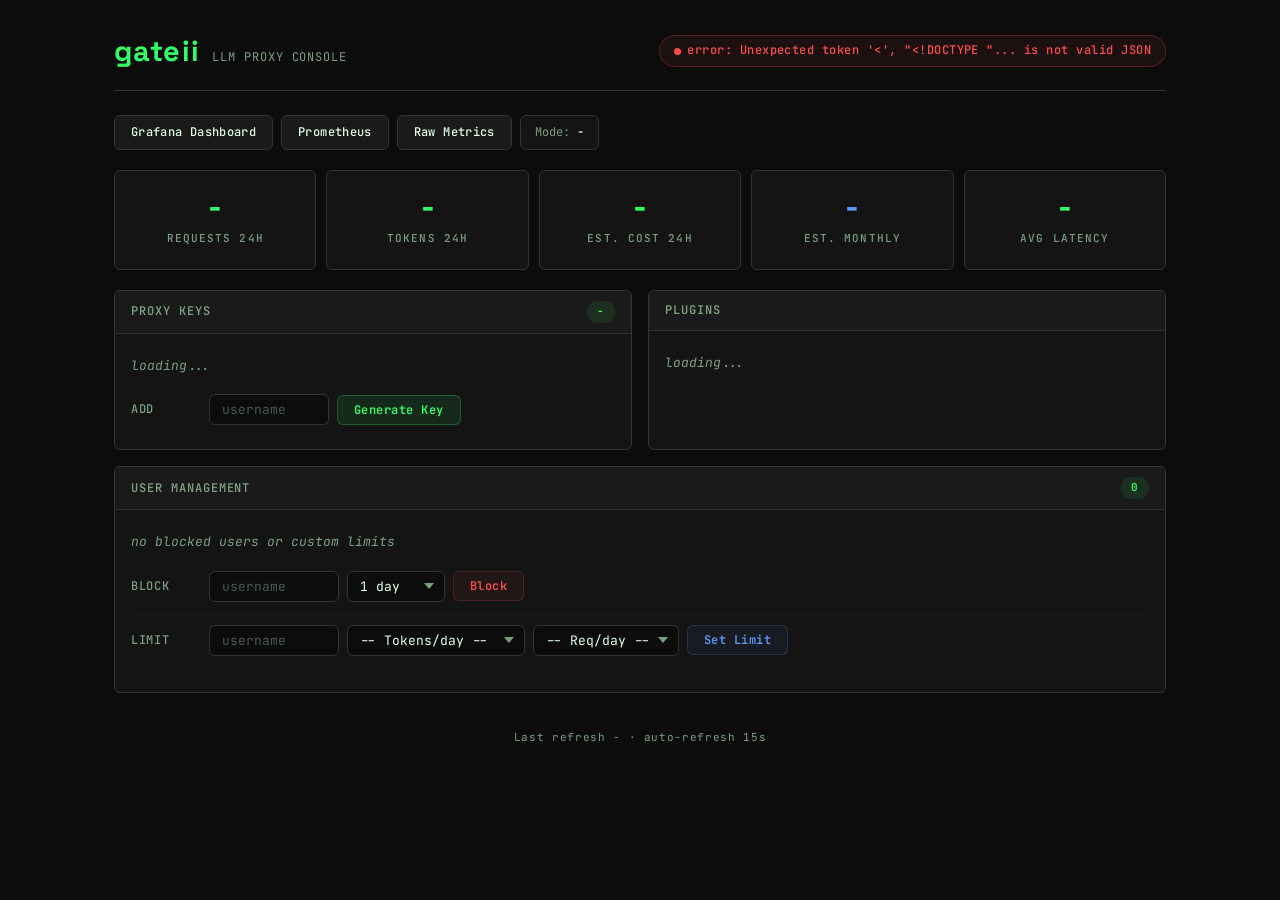
==== config/openresty/html/console.html @ f800d0b9 "fix: OR link and API fetch use order=top-weekly" ====
<!DOCTYPE html>
<html lang="en">
<head>
<meta charset="utf-8">
<meta name="viewport" content="width=device-width,initial-scale=1">
<title>gateii console</title>
<link rel="preconnect" href="https://fonts.googleapis.com">
<link href="https://fonts.googleapis.com/css2?family=JetBrains+Mono:wght@400;500;600;700&family=Space+Grotesk:wght@400;500;600;700&display=swap" rel="stylesheet">
<style>
*{margin:0;padding:0;box-sizing:border-box}
:root{
  --bg:#0c0c0c;
  --surface:#141414;
  --surface2:#1a1a1a;
  --fg:#e0ffe8;
  --accent:#33ff66;
  --accent-dim:#33ff6640;
  --accent-subtle:#33ff6618;
  --dim:#7a9f80;
  --warn:#ffc857;
  --err:#ff4d4d;
  --blue:#5b9aff;
  --border:#2a3a2e;
  --border-bright:#33ff6630;
  --radius:6px;
  --font-mono:'JetBrains Mono',monospace;
  --font-display:'Space Grotesk',sans-serif;
}
html{background:var(--bg);height:100%}
body{
  font-family:var(--font-mono);font-size:14px;color:var(--fg);
  background:var(--bg);min-height:100%;line-height:1.6;
  -webkit-font-smoothing:antialiased;
}
.shell{max-width:1100px;margin:0 auto;padding:28px 24px 48px}

/* Header */
.header{display:flex;align-items:center;justify-content:space-between;margin-bottom:24px;padding-bottom:16px;border-bottom:1px solid var(--border)}
.brand{display:flex;align-items:baseline;gap:12px}
.brand-name{font-family:var(--font-display);font-size:1.8rem;font-weight:700;color:var(--accent);letter-spacing:.04em}
.brand-tag{font-size:12px;color:var(--dim);letter-spacing:.08em;text-transform:uppercase}
.status-pill{display:inline-flex;align-items:center;gap:6px;padding:5px 14px;border-radius:20px;font-size:12px;font-weight:500;letter-spacing:.04em}
.status-pill.online{background:#33ff6612;color:var(--accent);border:1px solid var(--accent-dim)}
.status-pill.offline{background:#ff4d4d12;color:var(--err);border:1px solid #ff4d4d40}
.status-dot{width:7px;height:7px;border-radius:50%;background:currentColor}
.status-pill.online .status-dot{animation:pulse 2s ease infinite}
@keyframes pulse{0%,100%{opacity:1}50%{opacity:.4}}

/* Toolbar */
.toolbar{display:flex;gap:8px;margin-bottom:20px;flex-wrap:wrap}
.toolbar a,.toolbar button{
  font-family:var(--font-mono);font-size:12px;font-weight:500;
  padding:7px 16px;border-radius:var(--radius);text-decoration:none;letter-spacing:.03em;
  transition:all .15s ease;cursor:pointer;display:inline-flex;align-items:center;gap:6px;
}
.toolbar a{color:var(--fg);background:var(--surface2);border:1px solid var(--border)}
.toolbar a:hover{background:var(--accent-subtle);border-color:var(--accent-dim);color:var(--accent)}
.toolbar .mode-tag{padding:7px 14px;border-radius:var(--radius);font-size:12px;background:var(--surface);border:1px solid var(--border);color:var(--dim);cursor:default}
.toolbar .mode-tag b{color:var(--fg);font-weight:600}

/* Stats row */
.stats{display:grid;grid-template-columns:repeat(5,1fr);gap:10px;margin-bottom:20px}
.stat-card{background:var(--surface);border:1px solid var(--border);border-radius:var(--radius);padding:18px 16px;text-align:center;transition:border-color .2s}
.stat-card:hover{border-color:var(--border-bright)}
.stat-val{font-family:var(--font-display);font-size:2rem;font-weight:700;line-height:1.1;color:var(--accent);transition:color .3s}
.stat-label{font-size:11px;color:var(--dim);letter-spacing:.1em;margin-top:6px;text-transform:uppercase;font-weight:500}
.stat-sub{font-size:10px;color:var(--dim);margin-top:3px;font-style:italic}
.c-green{color:var(--accent)}.c-yellow{color:var(--warn)}.c-red{color:var(--err)}.c-blue{color:var(--blue)}

/* Panels */
.panel{background:var(--surface);border:1px solid var(--border);border-radius:var(--radius);margin-bottom:16px;overflow:hidden}
.panel-head{padding:10px 16px;font-size:12px;font-weight:600;letter-spacing:.08em;text-transform:uppercase;border-bottom:1px solid var(--border);color:var(--dim);display:flex;justify-content:space-between;align-items:center;background:var(--surface2)}
.panel-head .count{background:var(--accent-subtle);color:var(--accent);padding:2px 10px;border-radius:10px;font-size:11px;font-weight:600}
.panel-body{padding:14px 16px}

/* Tables */
table{width:100%;border-collapse:collapse;font-size:13px}
th{text-align:left;color:var(--dim);font-weight:500;padding:8px 12px;letter-spacing:.06em;font-size:11px;text-transform:uppercase;border-bottom:1px solid var(--border);background:var(--surface2)}
td{padding:8px 12px;border-bottom:1px solid #ffffff08}
tr:hover td{background:var(--accent-subtle)}
.text-right{text-align:right}
.key-masked{color:var(--dim);font-size:12px;letter-spacing:.02em}
.key-user{color:var(--accent);font-weight:500}
/* Summary row */
.summary-row td{border-top:2px solid var(--border);font-weight:600;color:var(--accent);padding-top:10px}

/* Action forms */
.action-row{display:flex;gap:8px;align-items:center;padding:10px 0;flex-wrap:wrap}
.action-row+.action-row{border-top:1px solid #ffffff08;margin-top:2px}
.action-label{font-size:12px;color:var(--dim);min-width:70px;text-transform:uppercase;letter-spacing:.06em;font-weight:500}
.input{
  font-family:var(--font-mono);font-size:13px;padding:6px 12px;border-radius:var(--radius);
  background:var(--bg);color:var(--fg);border:1px solid var(--border);outline:none;transition:border-color .15s;
}
.input:focus{border-color:var(--accent-dim)}
.input::placeholder{color:#4a5a4e}
.input-sm{width:100px}
select.input{cursor:pointer;-webkit-appearance:none;padding-right:28px;
  background-image:url("data:image/svg+xml,%3Csvg xmlns='http://www.w3.org/2000/svg' width='10' height='6'%3E%3Cpath d='M0 0l5 6 5-6z' fill='%237a9f80'/%3E%3C/svg%3E");
  background-repeat:no-repeat;background-position:right 10px center;
}
.btn{font-family:var(--font-mono);font-size:12px;font-weight:600;padding:6px 16px;border-radius:var(--radius);cursor:pointer;letter-spacing:.04em;transition:all .15s;border:1px solid}
.btn-primary{background:var(--accent-subtle);color:var(--accent);border-color:var(--accent-dim)}
.btn-primary:hover{background:#33ff6625;border-color:var(--accent)}
.btn-danger{background:#ff4d4d10;color:var(--err);border-color:#ff4d4d30}
.btn-danger:hover{background:#ff4d4d20;border-color:var(--err)}
.btn-blue{background:#5b9aff10;color:var(--blue);border-color:#5b9aff30}
.btn-blue:hover{background:#5b9aff20;border-color:var(--blue)}

/* Blocked/limits rows */
.user-row{display:flex;justify-content:space-between;align-items:center;padding:8px 0;border-bottom:1px solid #ffffff08;gap:12px}
.user-row:last-child{border:none}
.user-info{display:flex;flex-direction:column;gap:2px}
.user-name{font-weight:600;color:var(--fg)}
.user-meta{font-size:11px;color:var(--dim)}
.user-actions{display:flex;gap:6px;flex-shrink:0}

/* Badges */
.badge{display:inline-block;padding:3px 10px;font-size:11px;font-weight:600;letter-spacing:.06em;border-radius:var(--radius);border:1px solid}
.badge-on{color:var(--accent);border-color:var(--accent-dim);background:var(--accent-subtle)}
.badge-off{color:var(--dim);border-color:var(--border);background:var(--surface2)}

/* Toast */
.toast{position:fixed;bottom:24px;right:24px;padding:10px 20px;border-radius:var(--radius);font-size:13px;font-weight:500;background:var(--surface2);border:1px solid var(--accent-dim);color:var(--accent);transform:translateY(80px);opacity:0;transition:all .3s ease;z-index:100}
.toast.show{transform:translateY(0);opacity:1}
.toast.error{border-color:#ff4d4d40;color:var(--err)}

/* Footer */
.footer{text-align:center;color:var(--dim);font-size:11px;padding:20px 0;letter-spacing:.06em}
.footer a{color:var(--dim);text-decoration:none;border-bottom:1px solid var(--border)}
.footer a:hover{color:var(--accent);border-color:var(--accent-dim)}

/* Progress bars */
.usage-card{padding:10px 0;border-bottom:1px solid #ffffff08}
.usage-card:last-child{border:none}
.usage-header{display:flex;justify-content:space-between;align-items:baseline;margin-bottom:6px}
.usage-user{font-weight:600;font-size:13px}
.usage-detail{font-size:11px;color:var(--dim)}
.progress-wrap{display:flex;align-items:center;gap:10px;margin-top:4px}
.progress-label{font-size:11px;color:var(--dim);min-width:55px}
.progress-bar{flex:1;height:8px;background:var(--surface2);border-radius:4px;overflow:hidden}
.progress-fill{height:100%;border-radius:4px;transition:width .5s ease,background .3s}
.progress-fill.ok{background:var(--accent)}
.progress-fill.warn{background:var(--warn)}
.progress-fill.danger{background:var(--err)}
.progress-pct{font-size:11px;color:var(--dim);min-width:40px;text-align:right}
.empty{color:var(--dim);font-style:italic;font-size:13px;padding:8px 0}
.flash{animation:glow-flash .5s ease-out}
@keyframes glow-flash{0%{color:#fff}100%{}}

/* Attribution bar */
.provider-attr{padding:6px 16px;font-size:11px;color:var(--dim);border-bottom:1px solid var(--border);display:flex;gap:8px;align-items:center}
.provider-attr a{color:var(--blue);text-decoration:none;border-bottom:1px solid #5b9aff30}
.provider-attr a:hover{color:var(--accent);border-color:var(--accent-dim)}

/* Comparison bars */
.comp-row{display:flex;align-items:center;gap:12px;padding:8px 0;border-bottom:1px solid #ffffff08}
.comp-row:last-child{border:none}
.comp-provider{min-width:200px;font-size:13px;font-weight:500;display:flex;align-items:center;gap:8px}
.comp-vendor{font-size:10px;color:var(--dim);background:var(--surface2);padding:1px 6px;border-radius:3px;letter-spacing:.04em}
.comp-current{border:1px solid var(--accent-dim);color:var(--accent);background:var(--accent-subtle)}
.comp-bar-wrap{flex:1;height:10px;background:var(--surface2);border-radius:5px;overflow:hidden}
.comp-bar{height:100%;border-radius:5px;transition:width .5s ease}
.comp-cost{min-width:80px;text-align:right;font-size:13px;font-weight:600;font-family:var(--font-display)}
.comp-cheapest{color:var(--accent)}
.comp-expensive{color:var(--dim)}
.comp-bar.cheapest{background:var(--accent)}
.comp-bar.mid{background:var(--blue)}
.comp-bar.expensive{background:var(--warn)}
.comp-rank{font-size:10px;color:var(--dim);opacity:.7;white-space:nowrap;min-width:28px;text-align:right}

/* Two-column layout for bottom panels */
.grid-2{display:grid;grid-template-columns:1fr 1fr;gap:16px}

@media(max-width:700px){
  .stats{grid-template-columns:repeat(2,1fr)}
  .stats .stat-card:nth-child(5){grid-column:1/-1}
  .stat-val{font-size:1.5rem}
  .shell{padding:16px 12px 32px}
  .header{flex-direction:column;gap:12px;align-items:flex-start}
  .toolbar{flex-direction:column}
  .action-row{flex-direction:column;align-items:stretch}
  .action-label{min-width:auto}
  .grid-2{grid-template-columns:1fr}
}
</style>
</head>
<body>
<div class="shell">

  <div class="header">
    <div class="brand">
      <span class="brand-name">gateii</span>
      <span class="brand-tag">LLM Proxy Console</span>
    </div>
    <div id="status-pill" class="status-pill offline">
      <span class="status-dot"></span>
      <span id="status-text">connecting...</span>
    </div>
  </div>

  <div class="toolbar">
    <a href="http://localhost:3001" target="_blank">Grafana Dashboard</a>
    <a href="http://localhost:9090" target="_blank">Prometheus</a>
    <a href="/metrics" target="_blank">Raw Metrics</a>
    <span class="mode-tag">Mode: <b id="mode-display">-</b></span>
  </div>

  <!-- Stats -->
  <div class="stats">
    <div class="stat-card">
      <div class="stat-val c-green" id="s-req">-</div>
      <div class="stat-label">Requests 24h</div>
    </div>
    <div class="stat-card">
      <div class="stat-val c-green" id="s-tok">-</div>
      <div class="stat-label">Tokens 24h</div>
      <div class="stat-sub" id="s-tok-detail"></div>
    </div>
    <div class="stat-card">
      <div class="stat-val c-green" id="s-cost">-</div>
      <div class="stat-label">Est. Cost 24h</div>
    </div>
    <div class="stat-card">
      <div class="stat-val c-blue" id="s-monthly">-</div>
      <div class="stat-label">Est. Monthly</div>
      <div class="stat-sub" id="s-monthly-detail"></div>
    </div>
    <div class="stat-card">
      <div class="stat-val c-green" id="s-latency">-</div>
      <div class="stat-label">Avg Latency</div>
      <div class="stat-sub" id="s-latency-detail"></div>
    </div>
  </div>

  <!-- Top coding models comparison -->
  <div class="panel" id="comparison-panel" style="display:none">
    <div class="panel-head">
      <span>Monthly Cost — Top 10 Weekly (OpenRouter)</span>
      <span class="count" id="comp-tokens">-</span>
    </div>
    <div id="comp-source" class="provider-attr" style="display:none"></div>
    <div class="panel-body" id="comparison-body"></div>
  </div>

  <div class="grid-2">
    <!-- Keys -->
    <div class="panel">
      <div class="panel-head"><span>Proxy Keys</span><span class="count" id="key-count">-</span></div>
      <div class="panel-body">
        <div id="keys-body"><div class="empty">loading...</div></div>
        <div class="action-row" id="add-key-row">
          <span class="action-label">Add</span>
          <input class="input" id="add-user" type="text" placeholder="username" style="width:120px" maxlength="64">
          <button class="btn btn-primary" onclick="addKey()">Generate Key</button>
        </div>
      </div>
    </div>

    <!-- Plugins -->
    <div class="panel">
      <div class="panel-head"><span>Plugins</span></div>
      <div class="panel-body" id="plugins-body"><div class="empty">loading...</div></div>
    </div>
  </div>

  <!-- User Management: Block + Limits -->
  <div class="panel">
    <div class="panel-head"><span>User Management</span><span class="count" id="managed-count">0</span></div>
    <div class="panel-body">
      <div id="managed-body"><div class="empty">no blocked users or custom limits</div></div>

      <div class="action-row">
        <span class="action-label">Block</span>
        <input class="input" id="block-user" type="text" placeholder="username" style="width:130px" maxlength="64">
        <select class="input" id="block-ttl">
          <option value="3600">1 hour</option>
          <option value="86400" selected>1 day</option>
          <option value="604800">1 week</option>
          <option value="2592000">30 days</option>
        </select>
        <button class="btn btn-danger" onclick="blockUser()">Block</button>
      </div>

      <div class="action-row">
        <span class="action-label">Limit</span>
        <input class="input" id="limit-user" type="text" placeholder="username" style="width:130px" maxlength="64">
        <select class="input" id="limit-tokens-preset" onchange="toggleCustom('tok')">
          <option value="">-- Tokens/day --</option>
          <option value="500000">Light (500K ≈ $2)</option>
          <option value="2000000">Normal (2M ≈ $8)</option>
          <option value="5000000">Heavy (5M ≈ $20)</option>
          <option value="0">Unlimited</option>
          <option value="custom">Custom...</option>
        </select>
        <input class="input input-sm" id="limit-tokens-custom" type="number" placeholder="tokens" min="0" step="100000" style="display:none;width:120px">
        <select class="input" id="limit-requests-preset" onchange="toggleCustom('req')">
          <option value="">-- Req/day --</option>
          <option value="100">Light (100)</option>
          <option value="500">Normal (500)</option>
          <option value="1000">Heavy (1000)</option>
          <option value="0">Unlimited</option>
          <option value="custom">Custom...</option>
        </select>
        <input class="input input-sm" id="limit-requests-custom" type="number" placeholder="requests" min="0" step="10" style="display:none;width:100px">
        <button class="btn btn-blue" onclick="setLimit()">Set Limit</button>
      </div>

      <!-- Active usage per user (with progress bars) -->
      <div id="usage-bars" style="margin-top:12px"></div>
    </div>
  </div>

  <div class="footer">
    Last refresh <span id="last-refresh">-</span> &middot; auto-refresh 15s
  </div>
</div>

<div class="toast" id="toast"></div>

<script>
const $ = id => document.getElementById(id);

function toast(msg, isError) {
  const t = $('toast');
  t.textContent = msg;
  t.className = 'toast show' + (isError ? ' error' : '');
  clearTimeout(t._tid);
  t._tid = setTimeout(() => t.className = 'toast', 3000);
}

function parseMetrics(text) {
  const m = {};
  for (const line of text.split('\n')) {
    if (line.startsWith('#') || !line.trim()) continue;
    const match = line.match(/^(\w+)\{([^}]*)\}\s+(.+)$/);
    if (match) {
      const [, name, labels, value] = match;
      if (!m[name]) m[name] = [];
      const lo = {};
      labels.split(',').forEach(l => {
        const eq = l.indexOf('=');
        if (eq > 0) lo[l.slice(0, eq)] = l.slice(eq + 1).replace(/"/g, '');
      });
      m[name].push({ l: lo, v: parseFloat(value) });
    }
  }
  return m;
}

function fmt(n) {
  if (n >= 1e6) return (n / 1e6).toFixed(1) + 'M';
  if (n >= 1e3) return (n / 1e3).toFixed(1) + 'K';
  return Math.round(n).toString();
}

function fmtUSD(n) {
  if (n >= 1) return '$' + n.toFixed(2);
  if (n >= 0.01) return '$' + n.toFixed(3);
  return '$' + n.toFixed(4);
}

function setVal(id, val, prev) {
  const el = $(id);
  if (!el) return;
  el.textContent = val;
  if (prev !== undefined && prev !== val) el.classList.add('flash');
  el.addEventListener('animationend', () => el.classList.remove('flash'), { once: true });
}

function threshold(el, val, y, r) {
  if (!el) return;
  el.className = 'stat-val ' + (val >= r ? 'c-red' : val >= y ? 'c-yellow' : 'c-green');
}

let prev = {};
let providersData = null;
let llmPricesData = null;   // live pricing from llm-prices.com
let orModelsData = null;    // live pricing from OpenRouter API
let promAvailable = null; // null=unknown, true/false=cached
let monthlyTokensByPattern = null; // cached monthly projection from Prometheus

// --- Prometheus query helpers ---
async function promScalar(expr) {
  try {
    const r = await fetch(`/internal/prometheus/api/v1/query?query=${encodeURIComponent(expr)}`);
    if (!r.ok) { promAvailable = false; return null; }
    const data = await r.json();
    if (data.status !== 'success' || !data.data.result.length) return null;
    promAvailable = true;
    return parseFloat(data.data.result[0].value[1]) || 0;
  } catch (e) { promAvailable = false; return null; }
}

async function promVector(expr) {
  try {
    const r = await fetch(`/internal/prometheus/api/v1/query?query=${encodeURIComponent(expr)}`);
    if (!r.ok) return null;
    const data = await r.json();
    if (data.status !== 'success') return null;
    promAvailable = true;
    return data.data.result.map(r => ({ labels: r.metric, value: parseFloat(r.value[1]) || 0 }));
  } catch (e) { return null; }
}

// Fetch monthly token projection from Prometheus (7d avg × 30/7), grouped by model+type
async function fetchMonthlyProjection() {
  const vec = await promVector('sum by (model, type) (increase(gateii_tokens_total[7d])) / 7 * 30');
  if (!vec) return null;
  const byPattern = {};
  const activeProvider = providersData?.providers?.find(p => p.id === (providersData?.active_provider || 'anthropic'));
  const models = activeProvider?.models || [];
  for (const entry of vec) {
    const fullModel = entry.labels.model || '';
    const type = entry.labels.type || '';
    const lower = fullModel.toLowerCase();
    let pattern = fullModel;
    for (const pm of models) {
      if (lower.includes(pm.pattern)) { pattern = pm.pattern; break; }
    }
    if (!byPattern[pattern]) byPattern[pattern] = { input: 0, output: 0, cache_creation: 0, cache_read: 0, fullModels: [] };
    byPattern[pattern][type] = (byPattern[pattern][type] || 0) + entry.value;
    if (!byPattern[pattern].fullModels.includes(fullModel)) byPattern[pattern].fullModels.push(fullModel);
  }
  return byPattern;
}

// Fetch providers config + live pricing
async function loadProviders() {
  try {
    providersData = await fetch('/internal/admin/providers').then(r => r.json());
  } catch (e) {
    providersData = null;
  }
}

async function loadOpenRouterModels() {
  try {
    const r = await fetch('/internal/admin/openrouter-models');
    if (!r.ok) return;
    orModelsData = await r.json();
    if (orModelsData?.models && providersData?.comparison_models) {
      const orMap = {};
      for (const m of orModelsData.models) orMap[m.id] = m;
      for (const cm of providersData.comparison_models) {
        if (!cm.openrouter_id) continue;
        const live = orMap[cm.openrouter_id];
        if (live) {
          cm.input  = live.input;
          cm.output = live.output;
          cm._live    = true;
          cm._or_live = true;
        }
      }
    }
  } catch (e) {
    orModelsData = null;
  }
}

async function loadLlmPrices() {
  try {
    const r = await fetch('/internal/admin/llm-prices');
    if (!r.ok) return;
    llmPricesData = await r.json();
    // Update comparison model prices from live data (only for models without OR data)
    if (llmPricesData?.prices && providersData?.comparison_models) {
      const priceMap = {};
      for (const p of llmPricesData.prices) {
        priceMap[p.id] = p;
      }
      for (const cm of providersData.comparison_models) {
        if (cm._or_live) continue;  // OR data takes precedence
        const live = priceMap[cm.id];
        if (live) {
          cm.input = live.input;
          cm.output = live.output;
          if (live.input_cached !== null && live.input_cached !== undefined) cm.input_cached = live.input_cached;
          cm._live = true;
        }
      }
    }
  } catch (e) {
    // Fallback to static prices in providers.json
  }
}

// Collect token usage per model-pattern from metrics
function collectTokensByPattern(m) {
  const byPattern = {}; // { "opus": { input: N, output: N, cache_creation: N, cache_read: N } }
  const tokenEntries = m.gateii_tokens_total || [];
  // Get all unique model names from metrics
  const modelNames = new Set();
  tokenEntries.forEach(e => modelNames.add(e.l.model));
  // For each model, figure out which pattern it matches
  for (const fullModel of modelNames) {
    const lower = fullModel.toLowerCase();
    // Find matching pattern from active provider
    let matchedPattern = null;
    if (providersData) {
      const active = providersData.providers.find(p => p.id === providersData.active_provider) || providersData.providers[0];
      for (const pm of (active.models || [])) {
        if (lower.includes(pm.pattern)) { matchedPattern = pm.pattern; break; }
      }
    }
    if (!matchedPattern) {
      // Fallback: use model name itself
      matchedPattern = fullModel;
    }
    if (!byPattern[matchedPattern]) byPattern[matchedPattern] = { input: 0, output: 0, cache_creation: 0, cache_read: 0, fullModels: [] };
    if (!byPattern[matchedPattern].fullModels.includes(fullModel)) byPattern[matchedPattern].fullModels.push(fullModel);
    for (const e of tokenEntries) {
      if (e.l.model === fullModel) {
        byPattern[matchedPattern][e.l.type] = (byPattern[matchedPattern][e.l.type] || 0) + e.v;
      }
    }
  }
  return byPattern;
}

// Calculate cost for a provider given token usage by pattern
function calcProviderCost(provider, tokensByPattern) {
  let total = 0;
  const perModel = [];
  for (const pm of (provider.models || [])) {
    const usage = tokensByPattern[pm.pattern];
    if (!usage) { perModel.push({ model: pm, cost: 0 }); continue; }
    const cwm = provider.cache_write_multiplier || 1.25;
    const crm = provider.cache_read_multiplier || 0.1;
    let cost = 0;
    cost += (usage.input || 0) * pm.input / 1e6;
    cost += (usage.output || 0) * pm.output / 1e6;
    cost += (usage.cache_creation || 0) * (pm.input * cwm) / 1e6;
    cost += (usage.cache_read || 0) * (pm.input * crm) / 1e6;
    total += cost;
    perModel.push({ model: pm, cost, usage });
  }
  return { total, perModel };
}

let lastMetrics = null;

// Calculate cost for a single model given aggregate token usage.
// activeCwm/activeCrm: cache multipliers from the active provider (used as fallback for
// comparison models that don't define their own cache pricing).
function calcModelCost(model, totalInput, totalOutput, totalCacheWrite, totalCacheRead, activeCwm, activeCrm) {
  let cost = 0;
  cost += totalInput * model.input / 1e6;
  cost += totalOutput * model.output / 1e6;
  // Use model's own cache multiplier if defined, else fall back to active provider's
  const cwm = model.cache_write_multiplier ?? activeCwm ?? 1.25;
  const crm = activeCrm ?? 0.1;
  const cacheWritePrice = model.input * cwm;
  const cacheReadPrice = model.input_cached !== undefined ? model.input_cached : model.input * crm;
  cost += totalCacheWrite * cacheWritePrice / 1e6;
  cost += totalCacheRead * cacheReadPrice / 1e6;
  return cost;
}

function renderPricing(m) {
  if (!providersData || !providersData.providers) return;
  const provider = providersData.providers.find(p => p.id === (providersData.active_provider || 'anthropic'));
  if (!provider) return;

  const tokensByPattern = collectTokensByPattern(m);
  const result = calcProviderCost(provider, tokensByPattern);

  // --- Top Coding Models comparison (monthly projection) ---
  const compPanel = $('comparison-panel');
  const compBody = $('comparison-body');
  const compSource = $('comp-source');
  const compModels = providersData.comparison_models || [];

  // Aggregate ALL monthly tokens (across all model patterns)
  const monthlyTok = monthlyTokensByPattern || tokensByPattern;
  const isMonthly = !!monthlyTokensByPattern;

  let totalInput = 0, totalOutput = 0, totalCacheWrite = 0, totalCacheRead = 0;
  for (const u of Object.values(monthlyTok)) {
    totalInput += u.input || 0;
    totalOutput += u.output || 0;
    totalCacheWrite += u.cache_creation || 0;
    totalCacheRead += u.cache_read || 0;
  }
  const totalTokens = totalInput + totalOutput + totalCacheWrite + totalCacheRead;

  if (totalTokens === 0 || compModels.length === 0) {
    compPanel.style.display = 'none';
    return;
  }
  compPanel.style.display = '';
  $('comp-tokens').textContent = isMonthly
    ? `${fmt(totalTokens)} tokens/month (7d avg)`
    : `${fmt(totalTokens)} session tokens`;

  // Show source attribution
  {
    const orLink = `<a href="https://openrouter.ai/models?categories=programming&fmt=cards&order=top-weekly" target="_blank" style="color:var(--blue);text-decoration:none;border-bottom:1px solid #5b9aff30">openrouter.ai</a>`;
    const llmPricesLink = `<a href="https://github.com/simonw/llm-prices" target="_blank" style="color:var(--blue);text-decoration:none;border-bottom:1px solid #5b9aff30">simonw/llm-prices</a>`;
    const hasOrLive = compModels.some(cm => cm._or_live);
    const parts = [`Rankings: ${orLink} · top weekly programming`];
    if (hasOrLive) parts[0] += ' · prices live';
    parts.push(`Pricing data: ${llmPricesLink}`);
    compSource.style.display = '';
    compSource.innerHTML = parts.join(' &nbsp;·&nbsp; ');
  }

  // Calculate cost for each comparison model, using active provider's cache multipliers as fallback
  const entries = compModels.map(cm => ({
    ...cm,
    total: calcModelCost(cm, totalInput, totalOutput, totalCacheWrite, totalCacheRead,
      provider.cache_write_multiplier, provider.cache_read_multiplier)
  }));

  // Add current provider as "Your current mix"
  const currentTotal = result.total * (isMonthly ? 1 : 1); // session tokens same basis
  // For monthly: recalculate provider cost with monthly tokens
  let currentMonthlyCost = 0;
  if (isMonthly) {
    const monthlyResult = calcProviderCost(provider, monthlyTok);
    currentMonthlyCost = monthlyResult.total;
  } else {
    currentMonthlyCost = result.total;
  }
  entries.push({
    name: 'Your current mix',
    vendor: provider.name,
    total: currentMonthlyCost,
    _current: true
  });

  entries.sort((a, b) => a.total - b.total);
  const maxCost = Math.max(...entries.map(e => e.total), 0.001);
  const minCost = Math.min(...entries.filter(e => e.total > 0).map(e => e.total), maxCost);

  compBody.innerHTML = entries.map((e, i) => {
    const pct = Math.max(3, Math.round(e.total / maxCost * 100));
    const isCheapest = e.total === minCost && !e._current;
    const barClass = e._current ? 'mid' : isCheapest ? 'cheapest' : e.total >= maxCost * 0.8 ? 'expensive' : 'mid';
    const costClass = e._current ? '' : isCheapest ? 'comp-cheapest' : 'comp-expensive';
    const vendorBadge = e._current
      ? `<span class="comp-vendor comp-current">CURRENT</span>`
      : `<span class="comp-vendor">${e.vendor}</span>`;
    const liveIndicator = e._live ? ' *' : '';
    const rankBadge = (!e._current && e.or_rank != null)
      ? `<span class="comp-rank" title="OpenRouter coding rank">#${e.or_rank}</span>`
      : '';
    return `<div class="comp-row">
      <div class="comp-provider"><span>${e.name}${liveIndicator}</span>${vendorBadge}${rankBadge}</div>
      <div class="comp-bar-wrap"><div class="comp-bar ${barClass}" style="width:${pct}%"></div></div>
      <div class="comp-cost ${costClass}">${fmtUSD(e.total)}${isMonthly ? '/mo' : ''}</div>
    </div>`;
  }).join('');
}

async function refresh() {
  try {
    const h = await fetch('/health').then(r => r.ok);
    const pill = $('status-pill');
    const stxt = $('status-text');
    pill.className = h ? 'status-pill online' : 'status-pill offline';
    stxt.textContent = h ? 'online' : 'offline';

    const ov = await fetch('/internal/admin/overview').then(r => r.json());
    $('mode-display').textContent = ov.proxy_mode.toUpperCase() +
      (ov.passthrough_user ? ' (' + ov.passthrough_user + ')' : '');
    const akr = $('add-key-row');
    if (akr) akr.style.display = ov.proxy_mode === 'passthrough' ? 'none' : 'flex';

    const raw = await fetch('/metrics').then(r => r.text());
    const m = parseMetrics(raw);
    lastMetrics = m;

    // --- Stats: try Prometheus for real 24h data, fallback to live counters ---
    const [pReq, pTok, pCost, pLatSum, pInTok, pOutTok, pMonthlyCost] = await Promise.all([
      promScalar('sum(increase(gateii_requests_total[24h]))'),
      promScalar('sum(increase(gateii_tokens_total[24h]))'),
      promScalar('sum(increase(gateii_cost_dollars_total[24h]))'),
      promScalar('sum(increase(gateii_request_duration_ms_total[24h])) / clamp_min(sum(increase(gateii_requests_total[24h])), 1)'),
      promScalar('sum(increase(gateii_tokens_total{type="input"}[24h]))'),
      promScalar('sum(increase(gateii_tokens_total{type="output"}[24h]))'),
      promScalar('sum(increase(gateii_cost_dollars_total[7d])) / 7 * 30'),
    ]);

    // Also fetch monthly token projection for provider comparison
    monthlyTokensByPattern = await fetchMonthlyProjection();

    const useProm = pReq !== null;
    const liveFallback = () => ({
      req: (m.gateii_requests_total || []).reduce((s, e) => s + e.v, 0),
      tok: (m.gateii_tokens_total || []).reduce((s, e) => s + e.v, 0),
      cost: (m.gateii_cost_dollars_total || []).reduce((s, e) => s + e.v, 0),
      inTok: (m.gateii_tokens_total || []).filter(e => e.l.type === 'input').reduce((s, e) => s + e.v, 0),
      outTok: (m.gateii_tokens_total || []).filter(e => e.l.type === 'output').reduce((s, e) => s + e.v, 0),
      latMs: (() => { const t = (m.gateii_request_duration_ms_total || []).reduce((s, e) => s + e.v, 0);
                      const r = (m.gateii_requests_total || []).reduce((s, e) => s + e.v, 0);
                      return r > 0 ? t / r : 0; })(),
    });
    const fb = liveFallback();

    const reqTotal = useProm ? pReq : fb.req;
    const tokTotal = useProm ? pTok : fb.tok;
    const costTotal = useProm ? pCost : fb.cost;
    const inputTok = useProm ? pInTok : fb.inTok;
    const outputTok = useProm ? pOutTok : fb.outTok;
    const avgLatency = useProm ? Math.round(pLatSum) : Math.round(fb.latMs);

    const src = useProm ? 'prometheus' : 'live';

    setVal('s-req', fmt(reqTotal), prev.req); prev.req = fmt(reqTotal);
    setVal('s-tok', fmt(tokTotal), prev.tok); prev.tok = fmt(tokTotal);
    setVal('s-cost', fmtUSD(costTotal), prev.cost); prev.cost = fmtUSD(costTotal);
    const latStr = avgLatency > 0 ? avgLatency + 'ms' : '-';
    setVal('s-latency', latStr, prev.lat); prev.lat = latStr;

    $('s-tok-detail').textContent = `${fmt(inputTok)} in / ${fmt(outputTok)} out`;
    $('s-latency-detail').textContent = reqTotal > 0 ? `${Math.round(reqTotal)} req · ${src}` : '';

    // Monthly projection
    if (pMonthlyCost !== null) {
      const mStr = fmtUSD(pMonthlyCost);
      setVal('s-monthly', mStr, prev.monthly); prev.monthly = mStr;
      $('s-monthly-detail').textContent = '7d avg projected';
      threshold($('s-monthly'), pMonthlyCost, 50, 200);
    } else {
      // Fallback: extrapolate from live session data
      setVal('s-monthly', '-', prev.monthly); prev.monthly = '-';
      $('s-monthly-detail').textContent = 'needs prometheus';
    }

    threshold($('s-cost'), costTotal, 5, 20);
    threshold($('s-latency'), avgLatency, 5000, 15000);

    // --- Pricing table + provider comparison ---
    renderPricing(m);

    // --- Keys ---
    const keys = await fetch('/internal/admin/keys').then(r => r.json());
    $('key-count').textContent = keys.count;
    if (ov.proxy_mode === 'passthrough') {
      $('keys-body').innerHTML = '<div class="empty">passthrough mode — no proxy keys needed</div>';
    } else if (keys.count === 0) {
      $('keys-body').innerHTML = '<div class="empty">no keys — use form below</div>';
    } else {
      $('keys-body').innerHTML = '<table><tr><th>Key</th><th>User</th></tr>' +
        keys.keys.map(k => `<tr><td class="key-masked">${k.key}</td><td class="key-user">${k.user}</td></tr>`).join('') +
        '</table>';
    }

    // --- Blocked + Limits ---
    const status = await fetch('/internal/admin/status').then(r => r.json());
    const blockedList = Array.isArray(status.blocked) ? status.blocked : [];
    const limitsList = Array.isArray(status.limits) ? status.limits : [];

    const managedCount = blockedList.length + limitsList.length;
    $('managed-count').textContent = managedCount;

    let managedHtml = '';
    if (blockedList.length > 0) {
      managedHtml += blockedList.map(b => {
        const ttl = b.ttl > 86400 ? Math.round(b.ttl / 86400) + 'd'
                  : b.ttl > 3600 ? Math.round(b.ttl / 3600) + 'h'
                  : Math.round(b.ttl / 60) + 'm';
        return `<div class="user-row">
          <div class="user-info">
            <span class="user-name">${b.user}</span>
            <span class="user-meta" style="color:var(--err)">BLOCKED &mdash; ${ttl} remaining</span>
          </div>
          <div class="user-actions">
            <button class="btn btn-primary" onclick="unblock('${b.user}')">Unblock</button>
          </div>
        </div>`;
      }).join('');
    }
    if (limitsList.length > 0) {
      managedHtml += limitsList.map(l => {
        const parts = [];
        if (l.tokens_per_day) parts.push(fmt(l.tokens_per_day) + ' tok/day');
        if (l.requests_per_day) parts.push(l.requests_per_day + ' req/day');
        return `<div class="user-row">
          <div class="user-info">
            <span class="user-name">${l.user}</span>
            <span class="user-meta" style="color:var(--blue)">LIMIT: ${parts.join(', ')}</span>
          </div>
          <div class="user-actions">
            <button class="btn btn-danger" onclick="removeLimit('${l.user}')">Remove</button>
          </div>
        </div>`;
      }).join('');
    }
    $('managed-body').innerHTML = managedHtml || '<div class="empty">no blocked users or custom limits</div>';

    // --- Plugins ---
    const plugs = ov.plugins || {};
    const pluginEntries = [
      { name: 'console', desc: 'Admin web console', active: plugs.console },
      { name: 'git-tracking', desc: 'Git activity tracking', active: plugs.git_tracking },
    ];
    $('plugins-body').innerHTML = pluginEntries.map(p =>
      `<div style="display:flex;justify-content:space-between;align-items:center;padding:4px 0">
        <span>${p.name} <span style="color:var(--dim);font-size:12px;margin-left:6px">${p.desc}</span></span>
        <span class="badge ${p.active ? 'badge-on' : 'badge-off'}">${p.active ? 'ACTIVE' : 'INACTIVE'}</span>
      </div>`
    ).join('');

    // --- Usage bars (daily consumption per user) ---
    try {
      const usageAll = await fetch('/internal/admin/usage-all').then(r => r.json());
      const usageList = Array.isArray(usageAll) ? usageAll : [];
      const barsEl = $('usage-bars');
      if (barsEl && usageList.length > 0) {
        barsEl.innerHTML = '<div style="font-size:12px;color:var(--dim);text-transform:uppercase;letter-spacing:.06em;font-weight:500;margin-bottom:8px">Daily Usage (today)</div>' +
          usageList.map(u => {
            const totalTok = (u.input || 0) + (u.output || 0);
            const tokLimit = u.tokens_limit;
            const reqLimit = u.requests_limit;
            let bars = '';
            if (tokLimit && tokLimit > 0) {
              const pct = Math.min(100, Math.round(totalTok / tokLimit * 100));
              const cls = pct >= 90 ? 'danger' : pct >= 70 ? 'warn' : 'ok';
              bars += `<div class="progress-wrap">
                <span class="progress-label">Tokens</span>
                <div class="progress-bar"><div class="progress-fill ${cls}" style="width:${pct}%"></div></div>
                <span class="progress-pct">${pct}%</span>
              </div>`;
            }
            if (reqLimit && reqLimit > 0) {
              const pct = Math.min(100, Math.round((u.requests || 0) / reqLimit * 100));
              const cls = pct >= 90 ? 'danger' : pct >= 70 ? 'warn' : 'ok';
              bars += `<div class="progress-wrap">
                <span class="progress-label">Requests</span>
                <div class="progress-bar"><div class="progress-fill ${cls}" style="width:${pct}%"></div></div>
                <span class="progress-pct">${pct}%</span>
              </div>`;
            }
            const detail = `${fmt(totalTok)} tokens, ${u.requests || 0} requests` +
              (tokLimit ? ` / ${fmt(tokLimit)} limit` : '') +
              (reqLimit ? ` / ${reqLimit} req limit` : '');
            return `<div class="usage-card">
              <div class="usage-header">
                <span class="usage-user">${u.user}</span>
                <span class="usage-detail">${detail}</span>
              </div>
              ${bars || '<div class="usage-detail">no limits set</div>'}
            </div>`;
          }).join('');
      } else if (barsEl) {
        barsEl.innerHTML = '';
      }
    } catch (e2) { /* usage-all not critical */ }

    $('last-refresh').textContent = new Date().toLocaleTimeString();
  } catch (e) {
    $('status-pill').className = 'status-pill offline';
    $('status-text').textContent = 'error: ' + e.message;
  }
}

// --- Admin actions ---

async function unblock(user) {
  try {
    await fetch('/internal/admin/unblock?user=' + encodeURIComponent(user), { method: 'POST' });
    toast('Unblocked ' + user); refresh();
  } catch (e) { toast('Failed: ' + e.message, true); }
}

async function blockUser() {
  const user = $('block-user').value.trim();
  const ttl = $('block-ttl').value;
  if (!user || !/^[a-zA-Z0-9_-]+$/.test(user)) { toast('Invalid username', true); return; }
  try {
    const r = await fetch(`/internal/admin/block?user=${encodeURIComponent(user)}&ttl=${ttl}`, { method: 'POST' });
    if (!r.ok) throw new Error('HTTP ' + r.status);
    toast('Blocked ' + user); $('block-user').value = ''; refresh();
  } catch (e) { toast('Failed: ' + e.message, true); }
}

function toggleCustom(type) {
  if (type === 'tok') {
    const sel = $('limit-tokens-preset');
    $('limit-tokens-custom').style.display = sel.value === 'custom' ? 'inline-block' : 'none';
  } else {
    const sel = $('limit-requests-preset');
    $('limit-requests-custom').style.display = sel.value === 'custom' ? 'inline-block' : 'none';
  }
}

function getPresetVal(presetId, customId) {
  const sel = $(presetId).value;
  if (sel === '') return null;
  if (sel === 'custom') return parseInt($(customId).value) || 0;
  return parseInt(sel);
}

async function setLimit() {
  const user = $('limit-user').value.trim();
  const tokPerDay = getPresetVal('limit-tokens-preset', 'limit-tokens-custom');
  const reqPerDay = getPresetVal('limit-requests-preset', 'limit-requests-custom');
  if (!user || !/^[a-zA-Z0-9_-]+$/.test(user)) { toast('Invalid username', true); return; }
  if (tokPerDay === null && reqPerDay === null) { toast('Select at least one limit', true); return; }
  const body = {};
  if (tokPerDay !== null) body.tokens_per_day = tokPerDay;
  if (reqPerDay !== null) body.requests_per_day = reqPerDay;
  try {
    const r = await fetch('/internal/admin/limit?user=' + encodeURIComponent(user), {
      method: 'POST',
      headers: { 'Content-Type': 'application/json' },
      body: JSON.stringify(body)
    });
    if (!r.ok) throw new Error('HTTP ' + r.status);
    toast('Limit set for ' + user);
    $('limit-user').value = '';
    $('limit-tokens-preset').value = ''; $('limit-requests-preset').value = '';
    $('limit-tokens-custom').style.display = 'none'; $('limit-requests-custom').style.display = 'none';
    refresh();
  } catch (e) { toast('Failed: ' + e.message, true); }
}

async function removeLimit(user) {
  try {
    const r = await fetch('/internal/admin/limit?user=' + encodeURIComponent(user), {
      method: 'POST',
      headers: { 'Content-Type': 'application/json' },
      body: JSON.stringify({ tokens_per_day: 0, requests_per_day: 0 })
    });
    if (!r.ok) throw new Error('HTTP ' + r.status);
    toast('Limit removed for ' + user); refresh();
  } catch (e) { toast('Failed: ' + e.message, true); }
}

async function addKey() {
  const user = $('add-user').value.trim();
  if (!user || !/^[a-zA-Z0-9_-]+$/.test(user)) { toast('Invalid username', true); return; }
  const key = 'sk-proxy-' + Array.from(crypto.getRandomValues(new Uint8Array(16))).map(b => b.toString(16).padStart(2,'0')).join('');
  try {
    const r = await fetch('/internal/admin/addkey?user=' + encodeURIComponent(user) + '&key=' + encodeURIComponent(key), { method: 'POST' });
    if (!r.ok) throw new Error((await r.json().catch(() => ({}))).error || 'HTTP ' + r.status);
    toast('Key added for ' + user);
    $('add-user').value = ''; refresh();
  } catch (e) { toast('Failed: ' + e.message, true); }
}

loadProviders().then(() => Promise.all([loadOpenRouterModels(), loadLlmPrices()])).then(() => refresh());
setInterval(refresh, 15000);
</script>
</body>
</html>
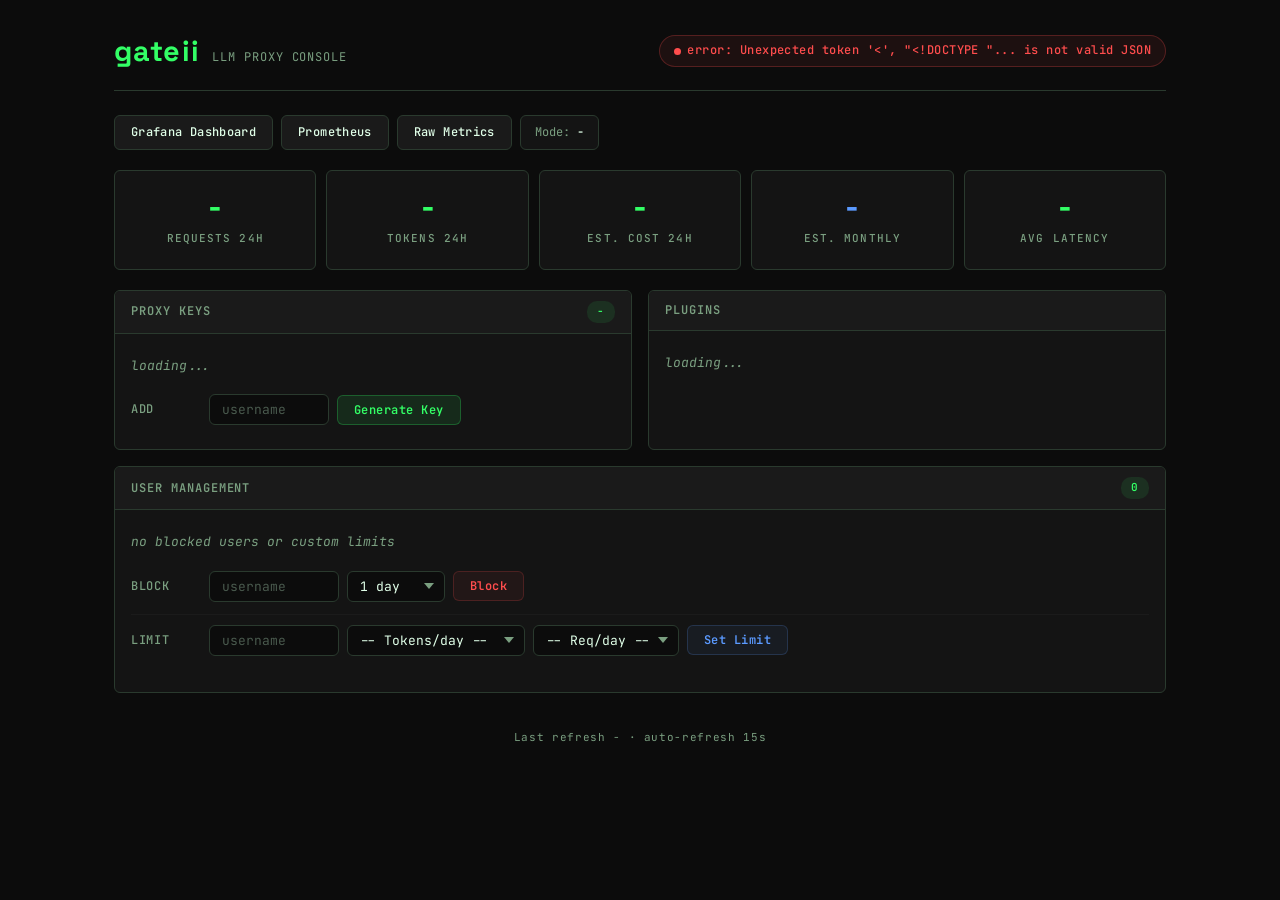
==== commit 43b0f58c: "fix+refactor: XSS, ghost counter reads, query string, dead code cleanup - console.html: add esc() he" ====
--- a/config/openresty/html/console.html
+++ b/config/openresty/html/console.html
@@ -78,11 +78,8 @@
 th{text-align:left;color:var(--dim);font-weight:500;padding:8px 12px;letter-spacing:.06em;font-size:11px;text-transform:uppercase;border-bottom:1px solid var(--border);background:var(--surface2)}
 td{padding:8px 12px;border-bottom:1px solid #ffffff08}
 tr:hover td{background:var(--accent-subtle)}
-.text-right{text-align:right}
 .key-masked{color:var(--dim);font-size:12px;letter-spacing:.02em}
 .key-user{color:var(--accent);font-weight:500}
-/* Summary row */
-.summary-row td{border-top:2px solid var(--border);font-weight:600;color:var(--accent);padding-top:10px}
 
 /* Action forms */
 .action-row{display:flex;gap:8px;align-items:center;padding:10px 0;flex-wrap:wrap}
@@ -320,6 +317,7 @@
 
 <script>
 const $ = id => document.getElementById(id);
+const esc = s => String(s).replace(/&/g,'&amp;').replace(/</g,'&lt;').replace(/>/g,'&gt;').replace(/"/g,'&quot;');
 
 function toast(msg, isError) {
   const t = $('toast');
@@ -370,7 +368,9 @@
 
 function threshold(el, val, y, r) {
   if (!el) return;
+  const hasFlash = el.classList.contains('flash');
   el.className = 'stat-val ' + (val >= r ? 'c-red' : val >= y ? 'c-yellow' : 'c-green');
+  if (hasFlash) el.classList.add('flash');
 }
 
 let prev = {};
@@ -395,12 +395,12 @@
 async function promVector(expr) {
   try {
     const r = await fetch(`/internal/prometheus/api/v1/query?query=${encodeURIComponent(expr)}`);
-    if (!r.ok) return null;
+    if (!r.ok) { promAvailable = false; return null; }
     const data = await r.json();
-    if (data.status !== 'success') return null;
+    if (data.status !== 'success') { promAvailable = false; return null; }
     promAvailable = true;
     return data.data.result.map(r => ({ labels: r.metric, value: parseFloat(r.value[1]) || 0 }));
-  } catch (e) { return null; }
+  } catch (e) { promAvailable = false; return null; }
 }
 
 // Fetch monthly token projection from Prometheus (7d avg × 30/7), grouped by model+type
@@ -538,8 +538,6 @@
   return { total, perModel };
 }
 
-let lastMetrics = null;
-
 // Calculate cost for a single model given aggregate token usage.
 // activeCwm/activeCrm: cache multipliers from the active provider (used as fallback for
 // comparison models that don't define their own cache pricing).
@@ -613,7 +611,6 @@
   }));
 
   // Add current provider as "Your current mix"
-  const currentTotal = result.total * (isMonthly ? 1 : 1); // session tokens same basis
   // For monthly: recalculate provider cost with monthly tokens
   let currentMonthlyCost = 0;
   if (isMonthly) {
@@ -640,13 +637,13 @@
     const costClass = e._current ? '' : isCheapest ? 'comp-cheapest' : 'comp-expensive';
     const vendorBadge = e._current
       ? `<span class="comp-vendor comp-current">CURRENT</span>`
-      : `<span class="comp-vendor">${e.vendor}</span>`;
+      : `<span class="comp-vendor">${esc(e.vendor)}</span>`;
     const liveIndicator = e._live ? ' *' : '';
     const rankBadge = (!e._current && e.or_rank != null)
       ? `<span class="comp-rank" title="OpenRouter coding rank">#${e.or_rank}</span>`
       : '';
     return `<div class="comp-row">
-      <div class="comp-provider"><span>${e.name}${liveIndicator}</span>${vendorBadge}${rankBadge}</div>
+      <div class="comp-provider"><span>${esc(e.name)}${liveIndicator}</span>${vendorBadge}${rankBadge}</div>
       <div class="comp-bar-wrap"><div class="comp-bar ${barClass}" style="width:${pct}%"></div></div>
       <div class="comp-cost ${costClass}">${fmtUSD(e.total)}${isMonthly ? '/mo' : ''}</div>
     </div>`;
@@ -669,7 +666,6 @@
 
     const raw = await fetch('/metrics').then(r => r.text());
     const m = parseMetrics(raw);
-    lastMetrics = m;
 
     // --- Stats: try Prometheus for real 24h data, fallback to live counters ---
     const [pReq, pTok, pCost, pLatSum, pInTok, pOutTok, pMonthlyCost] = await Promise.all([
@@ -743,7 +739,7 @@
       $('keys-body').innerHTML = '<div class="empty">no keys — use form below</div>';
     } else {
       $('keys-body').innerHTML = '<table><tr><th>Key</th><th>User</th></tr>' +
-        keys.keys.map(k => `<tr><td class="key-masked">${k.key}</td><td class="key-user">${k.user}</td></tr>`).join('') +
+        keys.keys.map(k => `<tr><td class="key-masked">${esc(k.key)}</td><td class="key-user">${esc(k.user)}</td></tr>`).join('') +
         '</table>';
     }
 
@@ -763,11 +759,11 @@
                   : Math.round(b.ttl / 60) + 'm';
         return `<div class="user-row">
           <div class="user-info">
-            <span class="user-name">${b.user}</span>
+            <span class="user-name">${esc(b.user)}</span>
             <span class="user-meta" style="color:var(--err)">BLOCKED &mdash; ${ttl} remaining</span>
           </div>
           <div class="user-actions">
-            <button class="btn btn-primary" onclick="unblock('${b.user}')">Unblock</button>
+            <button class="btn btn-primary" data-user="${esc(b.user)}" onclick="unblock(this.dataset.user)">Unblock</button>
           </div>
         </div>`;
       }).join('');
@@ -779,11 +775,11 @@
         if (l.requests_per_day) parts.push(l.requests_per_day + ' req/day');
         return `<div class="user-row">
           <div class="user-info">
-            <span class="user-name">${l.user}</span>
+            <span class="user-name">${esc(l.user)}</span>
             <span class="user-meta" style="color:var(--blue)">LIMIT: ${parts.join(', ')}</span>
           </div>
           <div class="user-actions">
-            <button class="btn btn-danger" onclick="removeLimit('${l.user}')">Remove</button>
+            <button class="btn btn-danger" data-user="${esc(l.user)}" onclick="removeLimit(this.dataset.user)">Remove</button>
           </div>
         </div>`;
       }).join('');
@@ -838,7 +834,7 @@
               (reqLimit ? ` / ${reqLimit} req limit` : '');
             return `<div class="usage-card">
               <div class="usage-header">
-                <span class="usage-user">${u.user}</span>
+                <span class="usage-user">${esc(u.user)}</span>
                 <span class="usage-detail">${detail}</span>
               </div>
               ${bars || '<div class="usage-detail">no limits set</div>'}
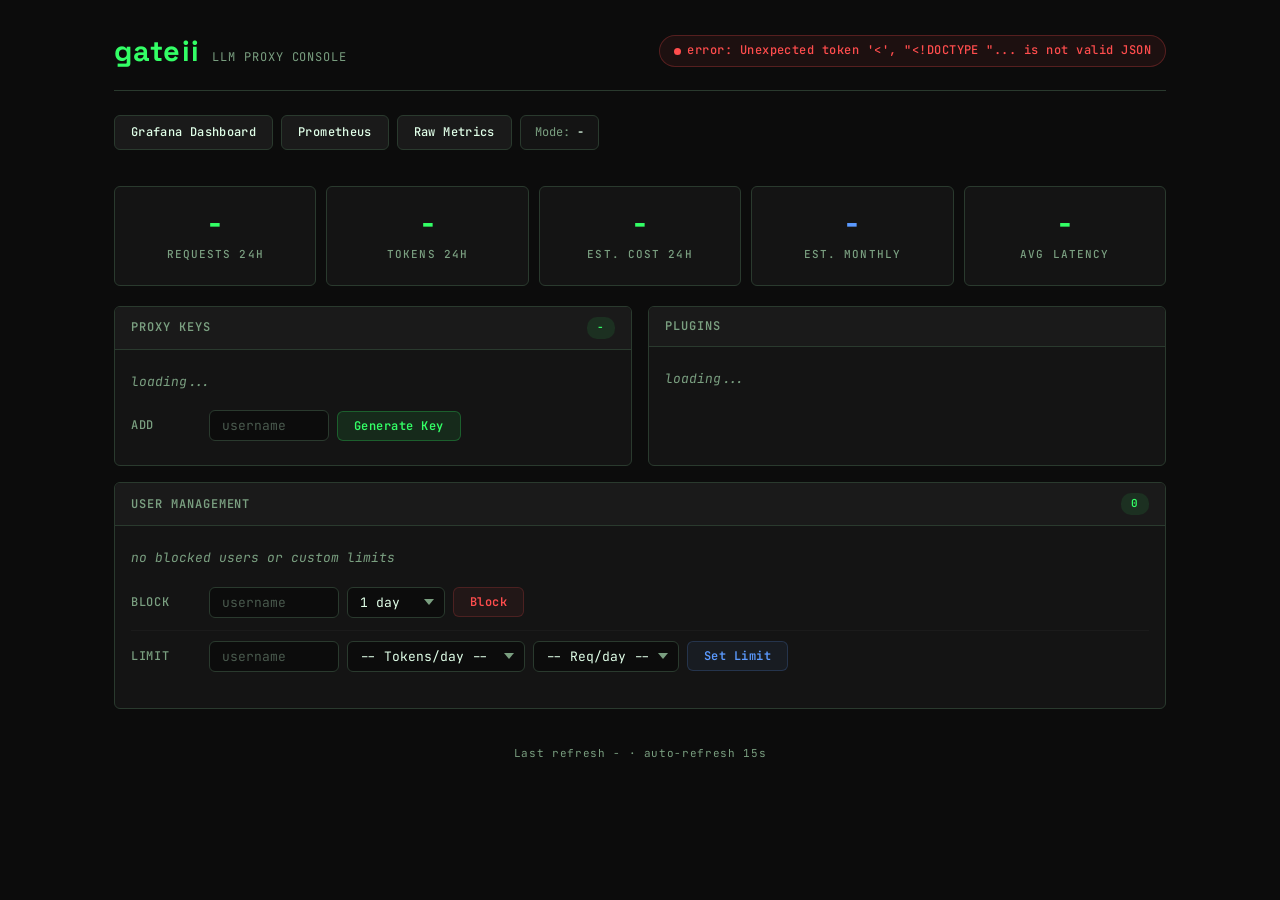
==== commit bc7d1458: "feat: component health status bar in console - New GET /internal/admin/health endpoint: checks proxy" ====
--- a/config/openresty/html/console.html
+++ b/config/openresty/html/console.html
@@ -145,6 +145,16 @@
 .flash{animation:glow-flash .5s ease-out}
 @keyframes glow-flash{0%{color:#fff}100%{}}
 
+/* Component health bar */
+.health-bar{display:flex;gap:8px;margin-bottom:16px;flex-wrap:wrap}
+.health-chip{display:inline-flex;align-items:center;gap:5px;padding:5px 12px;border-radius:20px;font-size:11px;font-weight:600;letter-spacing:.04em;border:1px solid;transition:all .3s}
+.health-chip.ok{color:var(--accent);border-color:var(--accent-dim);background:var(--accent-subtle)}
+.health-chip.degraded{color:var(--warn);border-color:#ffc85740;background:#ffc85710}
+.health-chip.down{color:var(--err);border-color:#ff4d4d40;background:#ff4d4d10}
+.health-chip.unknown{color:var(--dim);border-color:var(--border);background:var(--surface2)}
+.health-dot{width:6px;height:6px;border-radius:50%;background:currentColor}
+.health-lat{opacity:.6;font-weight:400;margin-left:2px}
+
 /* Attribution bar */
 .provider-attr{padding:6px 16px;font-size:11px;color:var(--dim);border-bottom:1px solid var(--border);display:flex;gap:8px;align-items:center}
 .provider-attr a{color:var(--blue);text-decoration:none;border-bottom:1px solid #5b9aff30}
@@ -202,6 +212,9 @@
     <a href="/metrics" target="_blank">Raw Metrics</a>
     <span class="mode-tag">Mode: <b id="mode-display">-</b></span>
   </div>
+
+  <!-- Component health -->
+  <div class="health-bar" id="health-bar"></div>
 
   <!-- Stats -->
   <div class="stats">
@@ -425,6 +438,27 @@
   return byPattern;
 }
 
+async function loadHealth() {
+  const bar = $('health-bar');
+  if (!bar) return;
+  try {
+    const data = await fetch('/internal/admin/health').then(r => r.json());
+    const labels = { proxy: 'Proxy', prometheus: 'Prometheus', grafana: 'Grafana', upstream: 'Upstream' };
+    bar.innerHTML = Object.entries(labels).map(([key, label]) => {
+      const c = data.components?.[key];
+      if (!c) return '';
+      const state = !c.ok ? 'down' : 'ok';
+      const lat = c.latency_ms > 0 ? `<span class="health-lat">${c.latency_ms}ms</span>` : '';
+      const detail = key === 'upstream' && c.requests > 0
+        ? `<span class="health-lat">${c.errors}/${c.requests} err</span>` : lat;
+      const title = c.error ? ` title="${esc(c.error)}"` : '';
+      return `<span class="health-chip ${state}"${title}><span class="health-dot"></span>${label}${detail}</span>`;
+    }).join('');
+  } catch (e) {
+    bar.innerHTML = '<span class="health-chip unknown"><span class="health-dot"></span>health unavailable</span>';
+  }
+}
+
 // Fetch providers config + live pricing
 async function loadProviders() {
   try {
@@ -664,7 +698,10 @@
     const akr = $('add-key-row');
     if (akr) akr.style.display = ov.proxy_mode === 'passthrough' ? 'none' : 'flex';
 
-    const raw = await fetch('/metrics').then(r => r.text());
+    const [raw] = await Promise.all([
+      fetch('/metrics').then(r => r.text()),
+      loadHealth(),
+    ]);
     const m = parseMetrics(raw);
 
     // --- Stats: try Prometheus for real 24h data, fallback to live counters ---
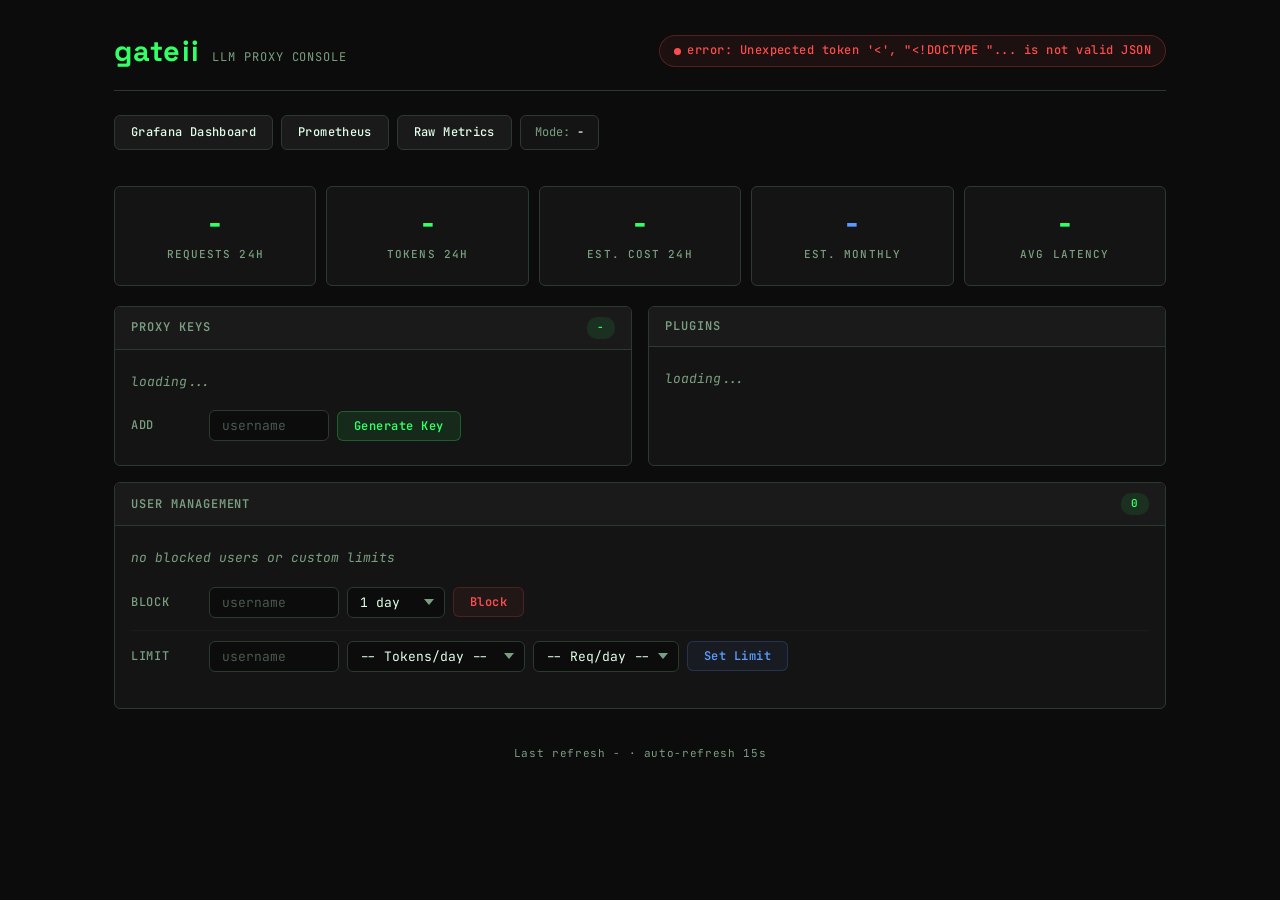
==== commit af7b0b70: "fix: token query filters + cache multiplier + barchart panel - gateii.json: add type=~"input|output"" ====
--- a/config/openresty/html/console.html
+++ b/config/openresty/html/console.html
@@ -207,7 +207,7 @@
   </div>
 
   <div class="toolbar">
-    <a href="http://localhost:3001" target="_blank">Grafana Dashboard</a>
+    <a href="http://localhost:3001/d/gateii-proxy" target="_blank">Grafana Dashboard</a>
     <a href="http://localhost:9090" target="_blank">Prometheus</a>
     <a href="/metrics" target="_blank">Raw Metrics</a>
     <span class="mode-tag">Mode: <b id="mode-display">-</b></span>
@@ -581,7 +581,7 @@
   cost += totalOutput * model.output / 1e6;
   // Use model's own cache multiplier if defined, else fall back to active provider's
   const cwm = model.cache_write_multiplier ?? activeCwm ?? 1.25;
-  const crm = activeCrm ?? 0.1;
+  const crm = model.cache_read_multiplier ?? activeCrm ?? 0.1;
   const cacheWritePrice = model.input * cwm;
   const cacheReadPrice = model.input_cached !== undefined ? model.input_cached : model.input * crm;
   cost += totalCacheWrite * cacheWritePrice / 1e6;
@@ -967,7 +967,11 @@
   if (!user || !/^[a-zA-Z0-9_-]+$/.test(user)) { toast('Invalid username', true); return; }
   const key = 'sk-proxy-' + Array.from(crypto.getRandomValues(new Uint8Array(16))).map(b => b.toString(16).padStart(2,'0')).join('');
   try {
-    const r = await fetch('/internal/admin/addkey?user=' + encodeURIComponent(user) + '&key=' + encodeURIComponent(key), { method: 'POST' });
+    const r = await fetch('/internal/admin/addkey?user=' + encodeURIComponent(user), {
+      method: 'POST',
+      headers: { 'Content-Type': 'application/json' },
+      body: JSON.stringify({ key })
+    });
     if (!r.ok) throw new Error((await r.json().catch(() => ({}))).error || 'HTTP ' + r.status);
     toast('Key added for ' + user);
     $('add-user').value = ''; refresh();
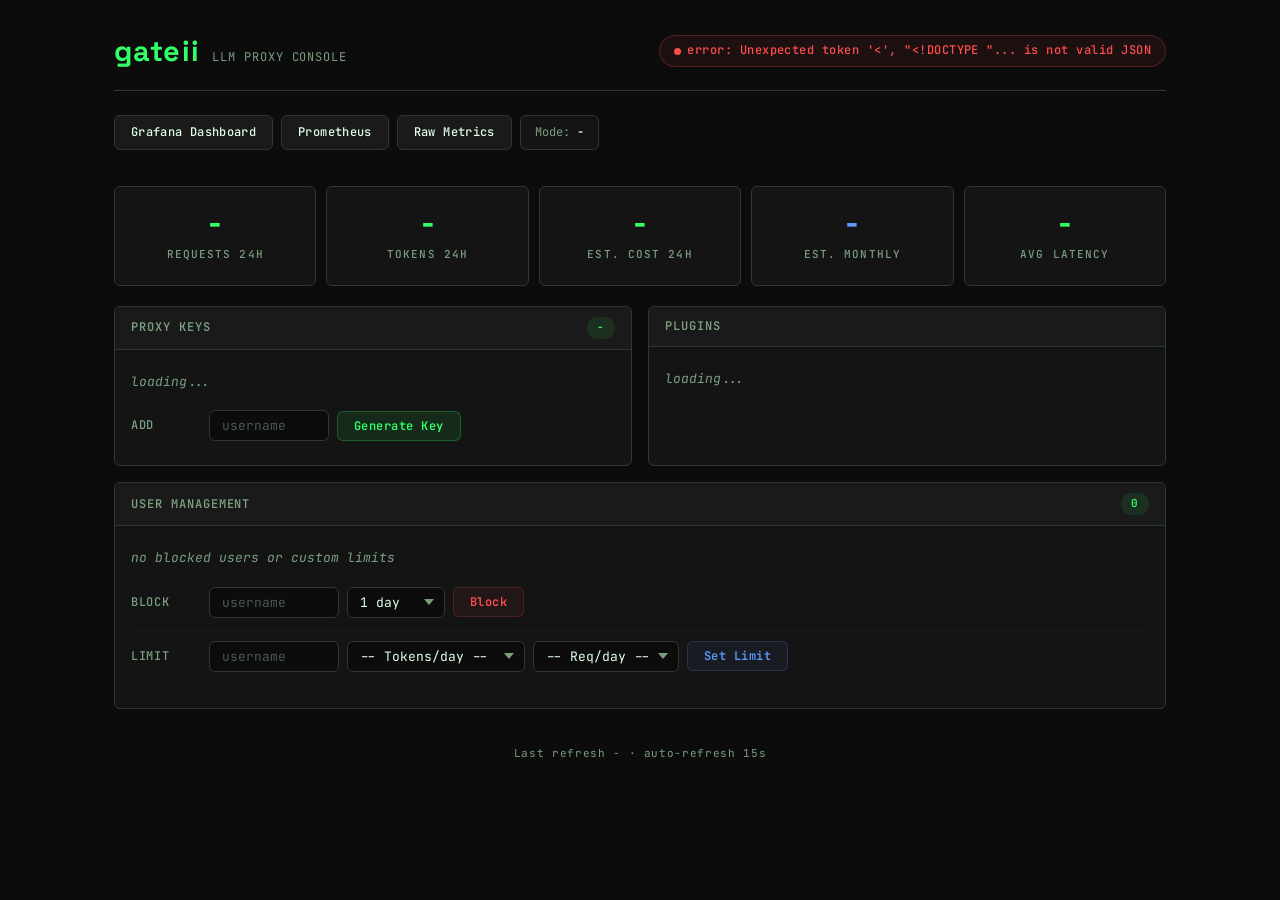
==== commit 4e56cc22: "fix(security): admin-API auth, upstream HTTPS allowlist, passthrough rate-limit - admin_api.lua: req" ====
--- a/config/openresty/html/console.html
+++ b/config/openresty/html/console.html
@@ -331,6 +331,22 @@
 <script>
 const $ = id => document.getElementById(id);
 const esc = s => String(s).replace(/&/g,'&amp;').replace(/</g,'&lt;').replace(/>/g,'&gt;').replace(/"/g,'&quot;');
+
+// Inject X-Admin-Token header into /internal/admin/* calls when the server
+// embedded a token (meta tag is written by the Lua /console handler).
+(() => {
+  const meta = document.querySelector('meta[name="admin-token"]');
+  const token = meta && meta.content ? meta.content : '';
+  if (!token) return;
+  const _fetch = window.fetch.bind(window);
+  window.fetch = (url, opts) => {
+    if (typeof url === 'string' && url.startsWith('/internal/admin')) {
+      opts = opts || {};
+      opts.headers = Object.assign({}, opts.headers || {}, { 'X-Admin-Token': token });
+    }
+    return _fetch(url, opts);
+  };
+})();
 
 function toast(msg, isError) {
   const t = $('toast');
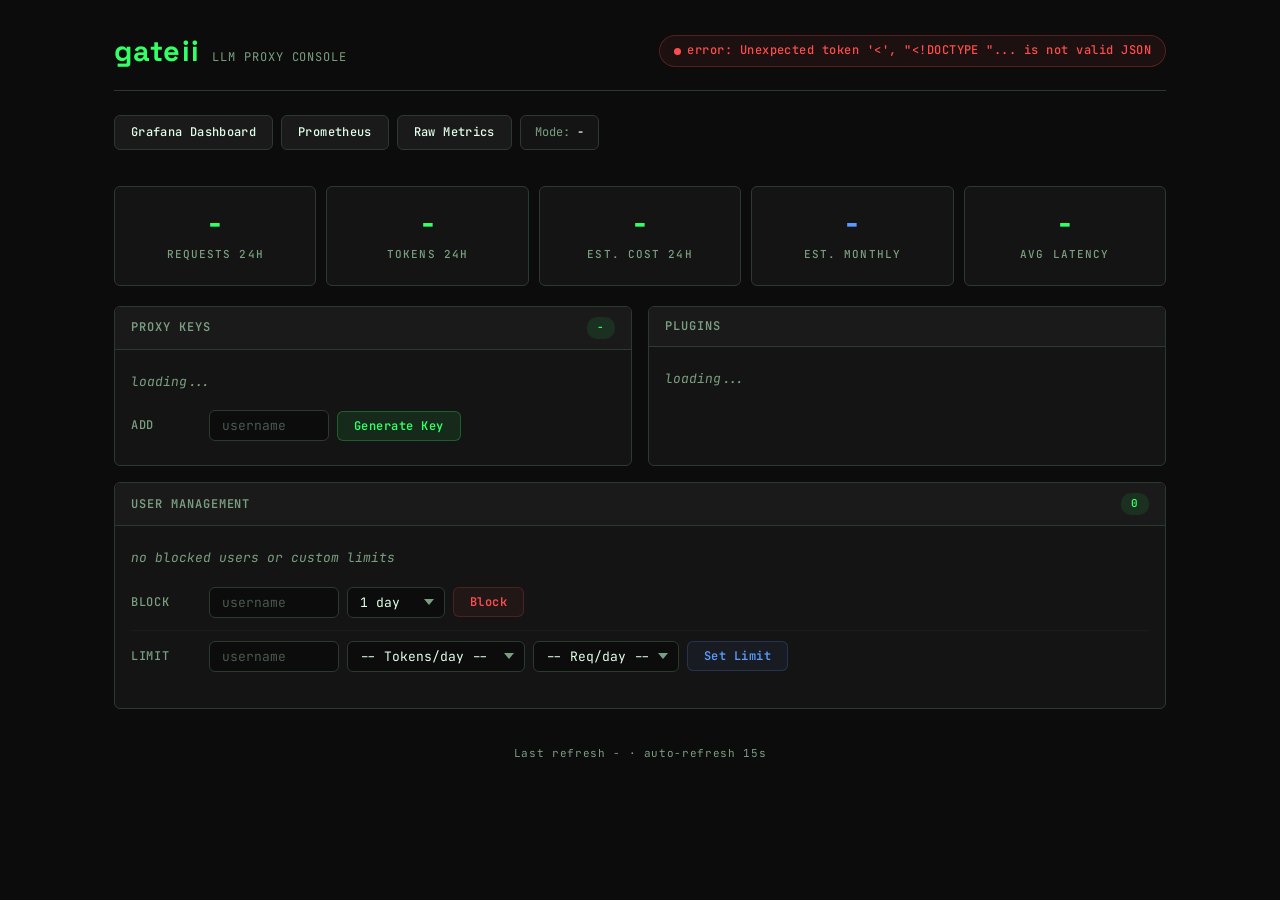
==== commit b9656e00: "feat(console): fetch timeouts, per-section failure isolation, CSP header - Wrap the console fetch he" ====
--- a/config/openresty/html/console.html
+++ b/config/openresty/html/console.html
@@ -334,17 +334,38 @@
 
 // Inject X-Admin-Token header into /internal/admin/* calls when the server
 // embedded a token (meta tag is written by the Lua /console handler).
+// Also wraps every fetch with a 10-second AbortSignal timeout.
 (() => {
   const meta = document.querySelector('meta[name="admin-token"]');
   const token = meta && meta.content ? meta.content : '';
-  if (!token) return;
   const _fetch = window.fetch.bind(window);
   window.fetch = (url, opts) => {
-    if (typeof url === 'string' && url.startsWith('/internal/admin')) {
-      opts = opts || {};
+    opts = opts || {};
+    if (typeof url === 'string' && url.startsWith('/internal/admin') && token) {
       opts.headers = Object.assign({}, opts.headers || {}, { 'X-Admin-Token': token });
     }
-    return _fetch(url, opts);
+    // Attach a 10-second timeout via AbortSignal
+    let signal = opts.signal;
+    let cleanup;
+    if (!signal) {
+      if (typeof AbortSignal !== 'undefined' && AbortSignal.timeout) {
+        signal = AbortSignal.timeout(10000);
+      } else {
+        const ctrl = new AbortController();
+        const tid = setTimeout(() => ctrl.abort(), 10000);
+        cleanup = () => clearTimeout(tid);
+        signal = ctrl.signal;
+      }
+      opts.signal = signal;
+    }
+    const p = _fetch(url, opts);
+    if (cleanup) p.then(cleanup, cleanup);
+    return p.catch(err => {
+      if (err && err.name === 'AbortError') {
+        throw new Error('Request timed out after 10s — check proxy/network');
+      }
+      throw err;
+    });
   };
 })();
 
@@ -357,22 +378,27 @@
 }
 
 function parseMetrics(text) {
-  const m = {};
-  for (const line of text.split('\n')) {
-    if (line.startsWith('#') || !line.trim()) continue;
-    const match = line.match(/^(\w+)\{([^}]*)\}\s+(.+)$/);
-    if (match) {
-      const [, name, labels, value] = match;
-      if (!m[name]) m[name] = [];
-      const lo = {};
-      labels.split(',').forEach(l => {
-        const eq = l.indexOf('=');
-        if (eq > 0) lo[l.slice(0, eq)] = l.slice(eq + 1).replace(/"/g, '');
-      });
-      m[name].push({ l: lo, v: parseFloat(value) });
-    }
-  }
-  return m;
+  try {
+    const m = {};
+    for (const line of text.split('\n')) {
+      if (line.startsWith('#') || !line.trim()) continue;
+      const match = line.match(/^(\w+)\{([^}]*)\}\s+(.+)$/);
+      if (match) {
+        const [, name, labels, value] = match;
+        if (!m[name]) m[name] = [];
+        const lo = {};
+        labels.split(',').forEach(l => {
+          const eq = l.indexOf('=');
+          if (eq > 0) lo[l.slice(0, eq)] = l.slice(eq + 1).replace(/"/g, '');
+        });
+        m[name].push({ l: lo, v: parseFloat(value) });
+      }
+    }
+    return m;
+  } catch (err) {
+    console.warn('parseMetrics failed:', err);
+    return {};
+  }
 }
 
 function fmt(n) {
@@ -714,14 +740,17 @@
     const akr = $('add-key-row');
     if (akr) akr.style.display = ov.proxy_mode === 'passthrough' ? 'none' : 'flex';
 
-    const [raw] = await Promise.all([
+    const [metricsResult] = await Promise.allSettled([
       fetch('/metrics').then(r => r.text()),
       loadHealth(),
     ]);
-    const m = parseMetrics(raw);
+    if (metricsResult.status === 'rejected') {
+      console.warn('metrics fetch failed:', metricsResult.reason);
+    }
+    const m = parseMetrics(metricsResult.status === 'fulfilled' ? metricsResult.value : '');
 
     // --- Stats: try Prometheus for real 24h data, fallback to live counters ---
-    const [pReq, pTok, pCost, pLatSum, pInTok, pOutTok, pMonthlyCost] = await Promise.all([
+    const promResults = await Promise.allSettled([
       promScalar('sum(increase(gateii_requests_total[24h]))'),
       promScalar('sum(increase(gateii_tokens_total[24h]))'),
       promScalar('sum(increase(gateii_cost_dollars_total[24h]))'),
@@ -730,6 +759,9 @@
       promScalar('sum(increase(gateii_tokens_total{type="output"}[24h]))'),
       promScalar('sum(increase(gateii_cost_dollars_total[7d])) / 7 * 30'),
     ]);
+    promResults.forEach((r, i) => { if (r.status === 'rejected') console.warn('promScalar[' + i + '] failed:', r.reason); });
+    const [pReq, pTok, pCost, pLatSum, pInTok, pOutTok, pMonthlyCost] =
+      promResults.map(r => r.status === 'fulfilled' ? r.value : null);
 
     // Also fetch monthly token projection for provider comparison
     monthlyTokensByPattern = await fetchMonthlyProjection();
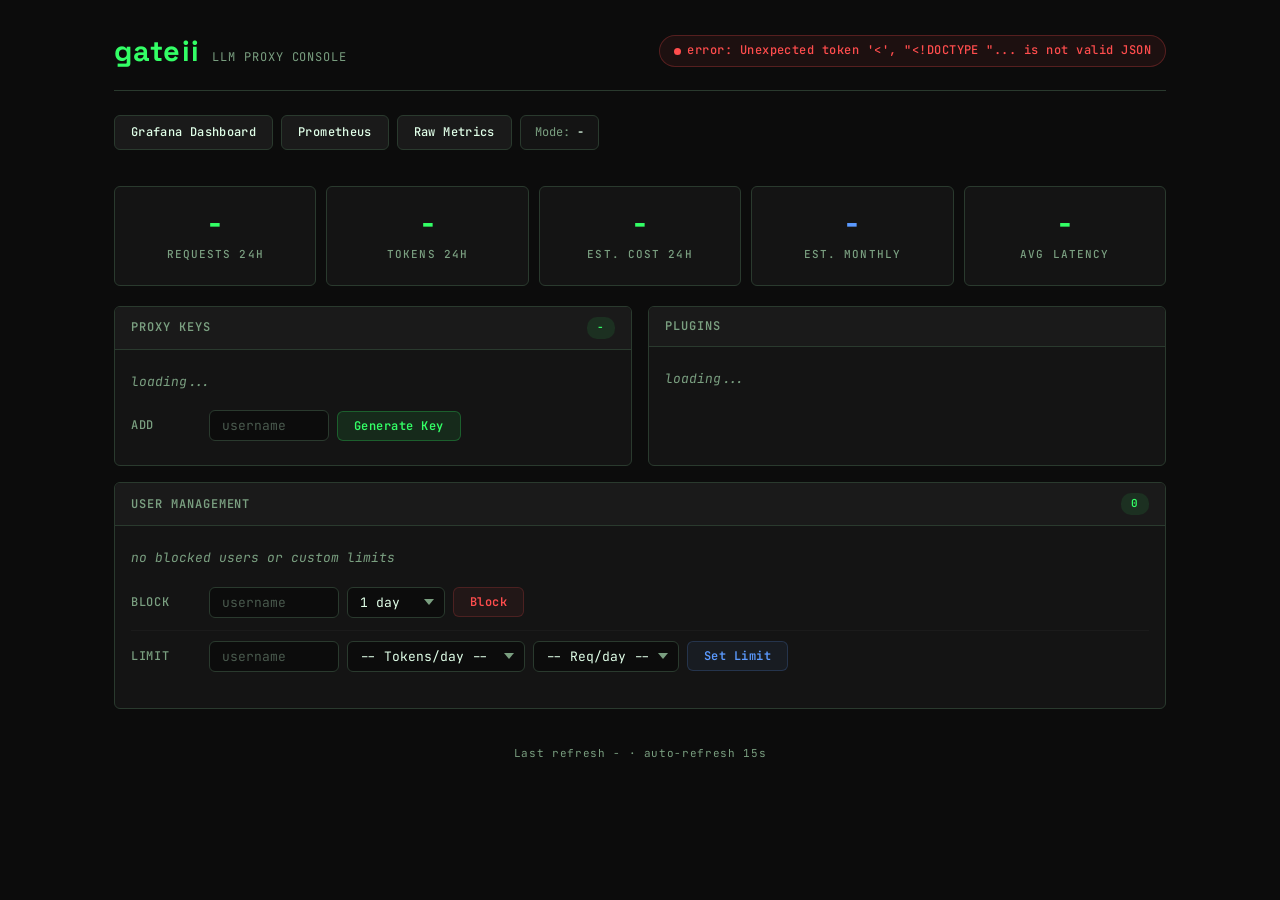
==== commit c282ede7: "security(admin): replace DOM token with HttpOnly session cookie Remove ADMIN_TOKEN from meta tag / D" ====
--- a/config/openresty/html/console.html
+++ b/config/openresty/html/console.html
@@ -332,35 +332,73 @@
 const $ = id => document.getElementById(id);
 const esc = s => String(s).replace(/&/g,'&amp;').replace(/</g,'&lt;').replace(/>/g,'&gt;').replace(/"/g,'&quot;');
 
-// Inject X-Admin-Token header into /internal/admin/* calls when the server
-// embedded a token (meta tag is written by the Lua /console handler).
-// Also wraps every fetch with a 10-second AbortSignal timeout.
+// Fetch wrapper: credentials:include for cookie-based admin auth + 10s timeout.
+// On 401, shows login dialog and retries once.
+// X-Admin-Token header auth (curl/CLI) still works server-side.
 (() => {
-  const meta = document.querySelector('meta[name="admin-token"]');
-  const token = meta && meta.content ? meta.content : '';
-  const _fetch = window.fetch.bind(window);
+  let _loginInProgress = false;
+
+  async function _doLogin() {
+    if (_loginInProgress) return;
+    _loginInProgress = true;
+    const token = prompt('Admin token required:');
+    if (!token) { _loginInProgress = false; return; }
+    try {
+      const r = await window._rawFetch('/internal/admin/login', {
+        method: 'POST',
+        headers: { 'Content-Type': 'application/json' },
+        body: JSON.stringify({ token }),
+        credentials: 'include',
+      });
+      if (!r.ok) { alert('Login failed — check token'); }
+    } catch (e) {
+      alert('Login error: ' + e.message);
+    }
+    _loginInProgress = false;
+  }
+
+  window._rawFetch = window.fetch.bind(window);
   window.fetch = (url, opts) => {
     opts = opts || {};
-    if (typeof url === 'string' && url.startsWith('/internal/admin') && token) {
-      opts.headers = Object.assign({}, opts.headers || {}, { 'X-Admin-Token': token });
+    const mergedOpts = {
+      credentials: 'include',
+      ...opts,
+    };
+    // Strip any leftover X-Admin-Token headers — auth is now cookie-only in the browser
+    if (mergedOpts.headers) {
+      delete mergedOpts.headers['X-Admin-Token'];
+      delete mergedOpts.headers['x-admin-token'];
     }
     // Attach a 10-second timeout via AbortSignal
-    let signal = opts.signal;
-    let cleanup;
-    if (!signal) {
+    if (!mergedOpts.signal) {
       if (typeof AbortSignal !== 'undefined' && AbortSignal.timeout) {
-        signal = AbortSignal.timeout(10000);
+        mergedOpts.signal = AbortSignal.timeout(10000);
       } else {
         const ctrl = new AbortController();
         const tid = setTimeout(() => ctrl.abort(), 10000);
-        cleanup = () => clearTimeout(tid);
-        signal = ctrl.signal;
+        const p = window._rawFetch(url, mergedOpts);
+        p.then(() => clearTimeout(tid), () => clearTimeout(tid));
+        return p.then(async r => {
+          if (r.status === 401 && typeof url === 'string' && !url.includes('/login')) {
+            await _doLogin();
+            return window._rawFetch(url, mergedOpts);
+          }
+          return r;
+        }).catch(err => {
+          if (err && err.name === 'AbortError') {
+            throw new Error('Request timed out after 10s — check proxy/network');
+          }
+          throw err;
+        });
       }
-      opts.signal = signal;
-    }
-    const p = _fetch(url, opts);
-    if (cleanup) p.then(cleanup, cleanup);
-    return p.catch(err => {
+    }
+    return window._rawFetch(url, mergedOpts).then(async r => {
+      if (r.status === 401 && typeof url === 'string' && !url.includes('/login')) {
+        await _doLogin();
+        return window._rawFetch(url, mergedOpts);
+      }
+      return r;
+    }).catch(err => {
       if (err && err.name === 'AbortError') {
         throw new Error('Request timed out after 10s — check proxy/network');
       }
